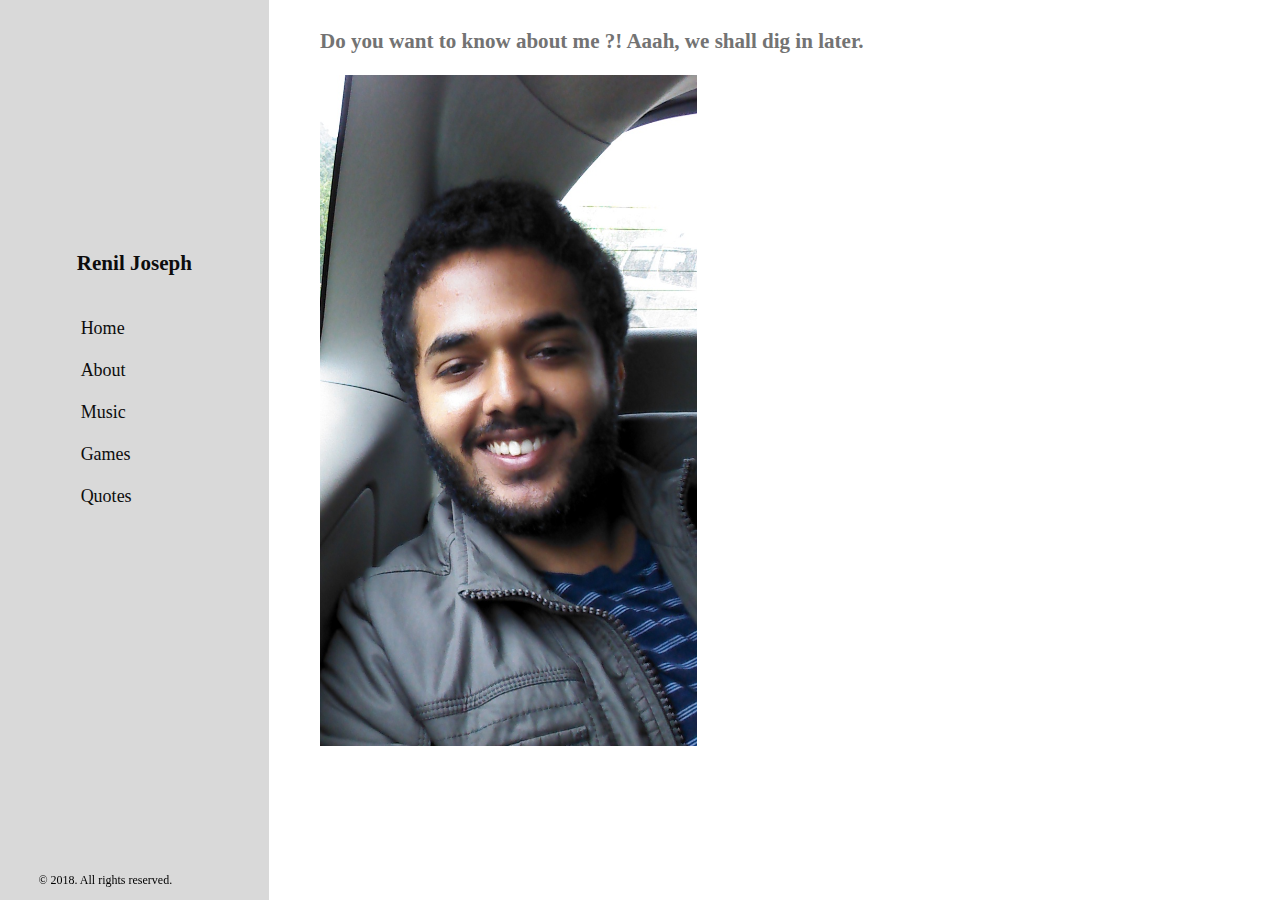
==== about.html @ 7d0944e5 "more" ====
<!DOCTYPE html>
<html>
<head>
	<meta name="viewport" content="width=device-width, initial-scale=1">
	<meta charset="utf-8">
	<title>about me</title>
	<style type="text/css">
		<link href="//maxcdn.bootstrapcdn.com/font-awesome/latest/css/font-awesome.min.css" rel="stylesheet">
		<link href="//fonts.googleapis.com/css?family=Lato:900,300" rel="stylesheet" type="text/css">
		<link href="//fonts.googleapis.com/css?family=Merriweather:900,900italic,300,300italic" rel="stylesheet" type="text/css">
		body { font-family: "Lato", sans-serif; font-size: 12px;}
		#main{left: 15%; padding-left: 10%; color: #4d4d4d; position: absolute; font-size: 18px;}
		.sidenavclass {
    height: 100%;
    width: 15%;
    position: fixed;
    display: block;
    z-index: 1;
    top: 0;
    left: 0;
    font-size: 18px;
    color: #0d0d0d;
    background-color: #d9d9d9;
    padding-top: 18%;
    padding-left: 6%;
}
#footer {
   position: fixed;
   left: 0;
   z-index: 1;
   padding-left: 3%;
   font-size: 12px;
   bottom: 0;

}
#name {
   position: fixed;
   left: 0;
   z-index: 1;
   padding-top: 10%;
   padding-left: 3%;
   font-size: 12px;
   top: 0;
}
#pic{
	position: absolute;
	height: 1000%;
}
		.sidenavclass a:hover{color: #ffffff;}
		.sidenavclass a{color: #0d0d0d; padding-left: 15%; }
		.sidenavclass a:link{color:#0d0d0d ;text-decoration: none;padding-left: 2%;}
	</style>
</head>
<body>

	<div id="sidenav" class="sidenavclass" >

		<h3>Renil Joseph</h3>
		<br>
	
		<a href="index.html">Home</a>
		<br><br>
		<a href="#">About</a>
		<br><br>
		<a href="music.html">Music</a>
		<br><br>
		<a href="games.html">Games</a>
		<br><br>
		<a href="quotes.html">Quotes</a>
	
		
	</div>

	<footer id="footer" >
		<p>© 2018. All rights reserved.</p>
	</footer>

	<div id="main" class="rightSide">
	  <h3 style="color:#737373; size: 100% ">Do you want to know about me ?! Aaah, we shall dig in later.</h3>

	  <img id="pic" src="IMG_20150704_121515553.jpg">
	</div>
</body>
</html>
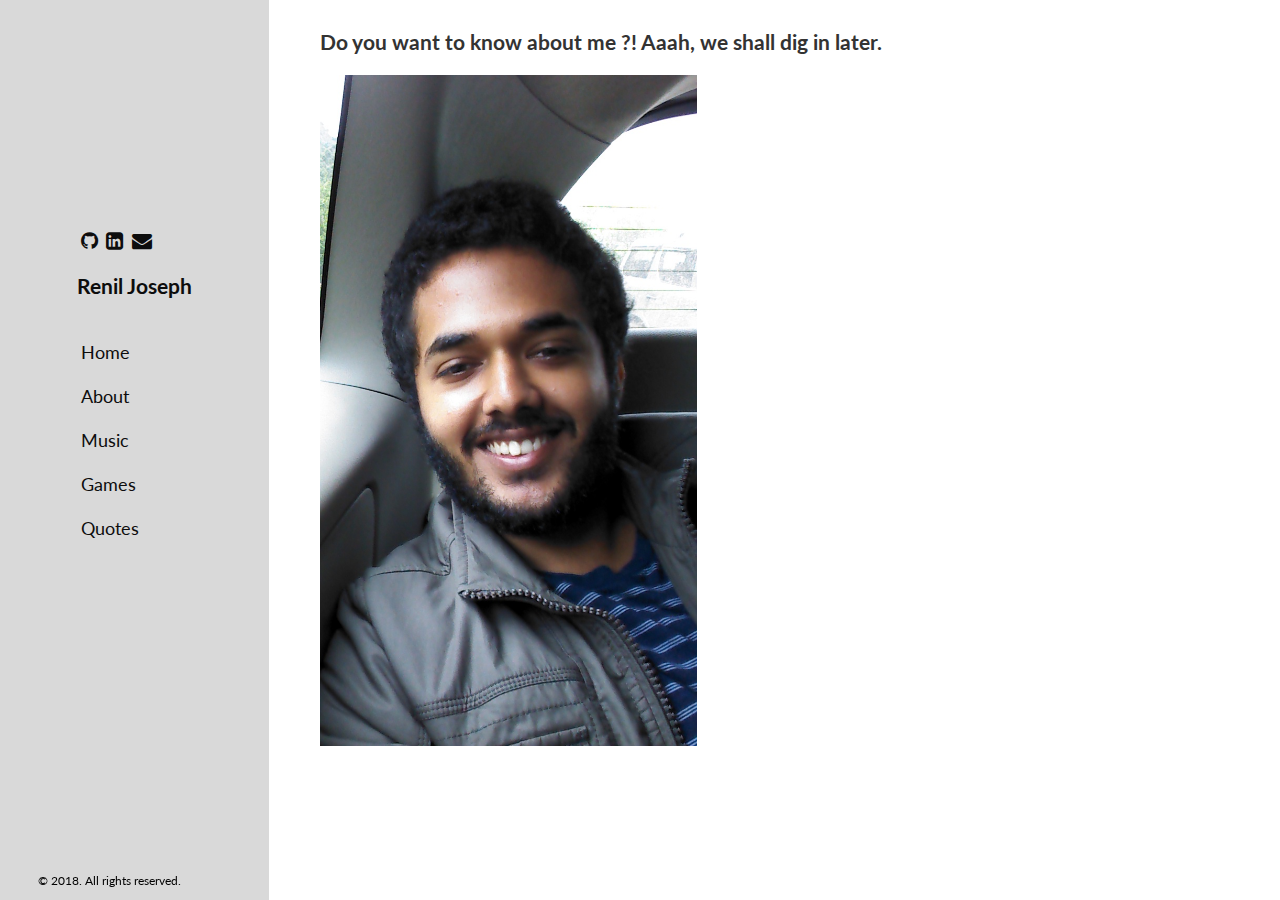
==== commit edf9e02e: "more" ====
--- a/about.html
+++ b/about.html
@@ -4,56 +4,22 @@
 	<meta name="viewport" content="width=device-width, initial-scale=1">
 	<meta charset="utf-8">
 	<title>about me</title>
-	<style type="text/css">
-		<link href="//maxcdn.bootstrapcdn.com/font-awesome/latest/css/font-awesome.min.css" rel="stylesheet">
-		<link href="//fonts.googleapis.com/css?family=Lato:900,300" rel="stylesheet" type="text/css">
-		<link href="//fonts.googleapis.com/css?family=Merriweather:900,900italic,300,300italic" rel="stylesheet" type="text/css">
-		body { font-family: "Lato", sans-serif; font-size: 12px;}
-		#main{left: 15%; padding-left: 10%; color: #4d4d4d; position: absolute; font-size: 18px;}
-		.sidenavclass {
-    height: 100%;
-    width: 15%;
-    position: fixed;
-    display: block;
-    z-index: 1;
-    top: 0;
-    left: 0;
-    font-size: 18px;
-    color: #0d0d0d;
-    background-color: #d9d9d9;
-    padding-top: 18%;
-    padding-left: 6%;
-}
-#footer {
-   position: fixed;
-   left: 0;
-   z-index: 1;
-   padding-left: 3%;
-   font-size: 12px;
-   bottom: 0;
+		
+	<link rel="stylesheet" type="text/css" href="mystyle.css">
+	<link rel="stylesheet" href="https://cdnjs.cloudflare.com/ajax/libs/font-awesome/4.7.0/css/font-awesome.min.css">	
+	<!-- <link href="//maxcdn.bootstrapcdn.com/font-awesome/latest/css/font-awesome.min.css" rel="stylesheet"> -->
+	<link href="//fonts.googleapis.com/css?family=Lato:900,300" rel="stylesheet" type="text/css">
 
-}
-#name {
-   position: fixed;
-   left: 0;
-   z-index: 1;
-   padding-top: 10%;
-   padding-left: 3%;
-   font-size: 12px;
-   top: 0;
-}
-#pic{
-	position: absolute;
-	height: 1000%;
-}
-		.sidenavclass a:hover{color: #ffffff;}
-		.sidenavclass a{color: #0d0d0d; padding-left: 15%; }
-		.sidenavclass a:link{color:#0d0d0d ;text-decoration: none;padding-left: 2%;}
-	</style>
 </head>
 <body>
 
 	<div id="sidenav" class="sidenavclass" >
+
+		<div >
+			<a href="https://github.com/renilJoseph"><i class="fa fa-github" style="font-size:20px"></i></a>
+			<a href="https://www.linkedin.com/in/renil-joseph-0740a1b8/"><i class="fa fa-linkedin-square" style="font-size:20px"></i></a>
+			<a href="mailto:renil.joseph93@gmail.com"><i class="fa fa-envelope" style="font-size:20px"></i></a>
+		</div>
 
 		<h3>Renil Joseph</h3>
 		<br>
@@ -76,9 +42,9 @@
 	</footer>
 
 	<div id="main" class="rightSide">
-	  <h3 style="color:#737373; size: 100% ">Do you want to know about me ?! Aaah, we shall dig in later.</h3>
+	  <h3 style="color:#333; size: 100% ">Do you want to know about me ?! Aaah, we shall dig in later.</h3>
 
-	  <img id="pic" src="IMG_20150704_121515553.jpg">
+	  <img id="pic" src="images/IMG_20150704_121515553.jpg">
 	</div>
 </body>
 </html>--- a/mystyle.css
+++ b/mystyle.css
@@ -0,0 +1,46 @@
+body { font-family: "Lato", sans-serif; font-size: 12px;}
+		#main{left: 15%; padding-left: 10%; color: #333; position: absolute; font-size: 18px;}
+		.sidenavclass {
+    height: 100%;
+    width: 15%;
+    position: fixed;
+    display: block;
+    z-index: 1;
+    top: 0;
+    left: 0;
+    font-size: 18px;
+    color: #0d0d0d;
+    background-color: #d9d9d9;
+    padding-top: 18%;
+    padding-left: 6%;
+}
+
+#pic{
+  position: absolute;
+  height: 1000%;
+}
+
+#footer {
+   position: fixed;
+   left: 0;
+   z-index: 1;
+   padding-left: 3%;
+   font-size: 12px;
+   bottom: 0;
+
+}
+
+#name {
+   position: fixed;
+   left: 0;
+   z-index: 1;
+   padding-top: 10%;
+   padding-left: 3%;
+   font-size: 12px;
+   top: 0;
+
+
+}
+		.sidenavclass a:hover{color: #ffffff;}
+		.sidenavclass a{color: #0d0d0d; padding-left: 15%; }
+		.sidenavclass a:link{color:#0d0d0d ;text-decoration: none; padding-left: 2%;}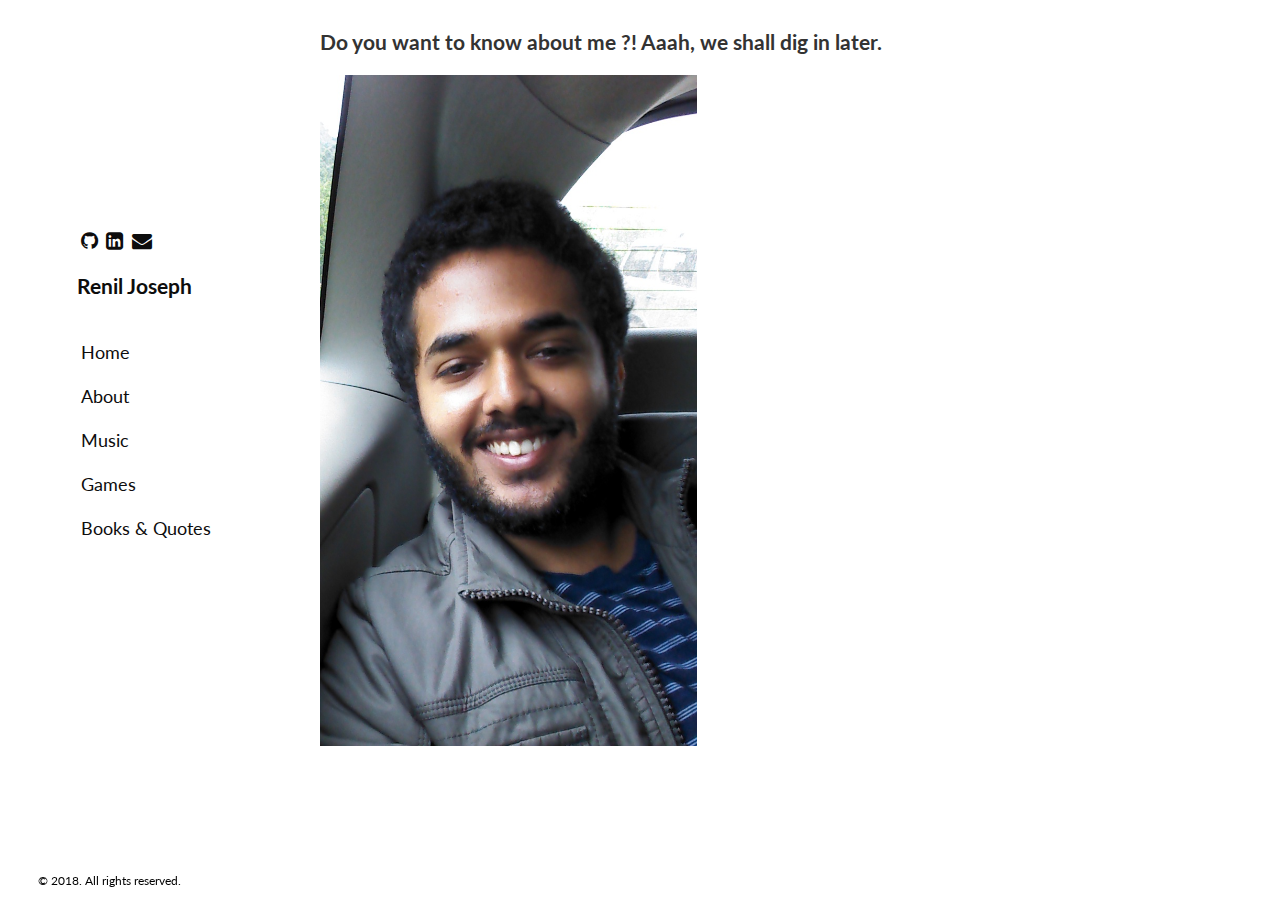
==== commit 5970a3a6: "more" ====
--- a/about.html
+++ b/about.html
@@ -32,7 +32,7 @@
 		<br><br>
 		<a href="games.html">Games</a>
 		<br><br>
-		<a href="quotes.html">Quotes</a>
+		<a href="quotes.html">Books & Quotes</a>
 	
 		
 	</div>
--- a/mystyle.css
+++ b/mystyle.css
@@ -10,7 +10,7 @@
     left: 0;
     font-size: 18px;
     color: #0d0d0d;
-    background-color: #d9d9d9;
+    background-color: #ffffff;
     padding-top: 18%;
     padding-left: 6%;
 }
@@ -41,6 +41,6 @@
 
 
 }
-		.sidenavclass a:hover{color: #ffffff;}
+		.sidenavclass a:hover{color: #999966;}
 		.sidenavclass a{color: #0d0d0d; padding-left: 15%; }
 		.sidenavclass a:link{color:#0d0d0d ;text-decoration: none; padding-left: 2%;}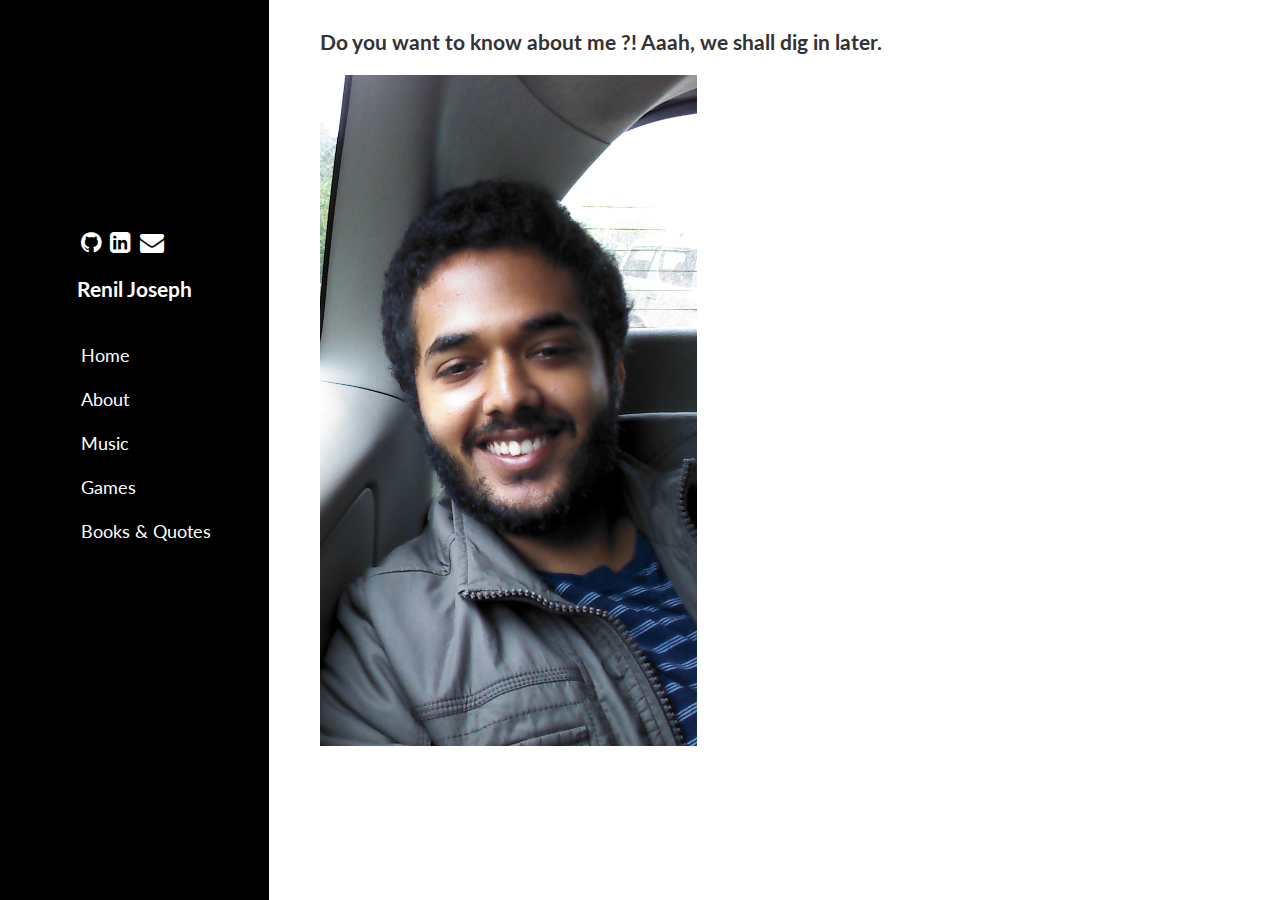
==== commit 15daaaf7: "more" ====
--- a/about.html
+++ b/about.html
@@ -3,7 +3,7 @@
 <head>
 	<meta name="viewport" content="width=device-width, initial-scale=1">
 	<meta charset="utf-8">
-	<title>about me</title>
+	<title>reniljoseph/about me</title>
 		
 	<link rel="stylesheet" type="text/css" href="mystyle.css">
 	<link rel="stylesheet" href="https://cdnjs.cloudflare.com/ajax/libs/font-awesome/4.7.0/css/font-awesome.min.css">	
@@ -16,12 +16,12 @@
 	<div id="sidenav" class="sidenavclass" >
 
 		<div >
-			<a href="https://github.com/renilJoseph"><i class="fa fa-github" style="font-size:20px"></i></a>
-			<a href="https://www.linkedin.com/in/renil-joseph-0740a1b8/"><i class="fa fa-linkedin-square" style="font-size:20px"></i></a>
-			<a href="mailto:renil.joseph93@gmail.com"><i class="fa fa-envelope" style="font-size:20px"></i></a>
+			<a href="https://github.com/renilJoseph"><i class="fa fa-github" style="font-size:24px"></i></a>
+			<a href="https://www.linkedin.com/in/renil-joseph-0740a1b8/"><i class="fa fa-linkedin-square" style="font-size:24px"></i></a>
+			<a href="mailto:renil.joseph93@gmail.com"><i class="fa fa-envelope" style="font-size:24px"></i></a>
 		</div>
 
-		<h3>Renil Joseph</h3>
+		<h3 id="myName">Renil Joseph</h3>
 		<br>
 	
 		<a href="index.html">Home</a>
--- a/mystyle.css
+++ b/mystyle.css
@@ -10,9 +10,13 @@
     left: 0;
     font-size: 18px;
     color: #0d0d0d;
-    background-color: #ffffff;
+    background-color: #000000;
     padding-top: 18%;
     padding-left: 6%;
+}
+
+#myName{
+  color: #ffffff;
 }
 
 #pic{
@@ -42,5 +46,5 @@
 
 }
 		.sidenavclass a:hover{color: #999966;}
-		.sidenavclass a{color: #0d0d0d; padding-left: 15%; }
-		.sidenavclass a:link{color:#0d0d0d ;text-decoration: none; padding-left: 2%;}+		.sidenavclass a{color: #ffffff; padding-left: 15%; }
+		.sidenavclass a:link{color:#ffffff ;text-decoration: none; padding-left: 2%;}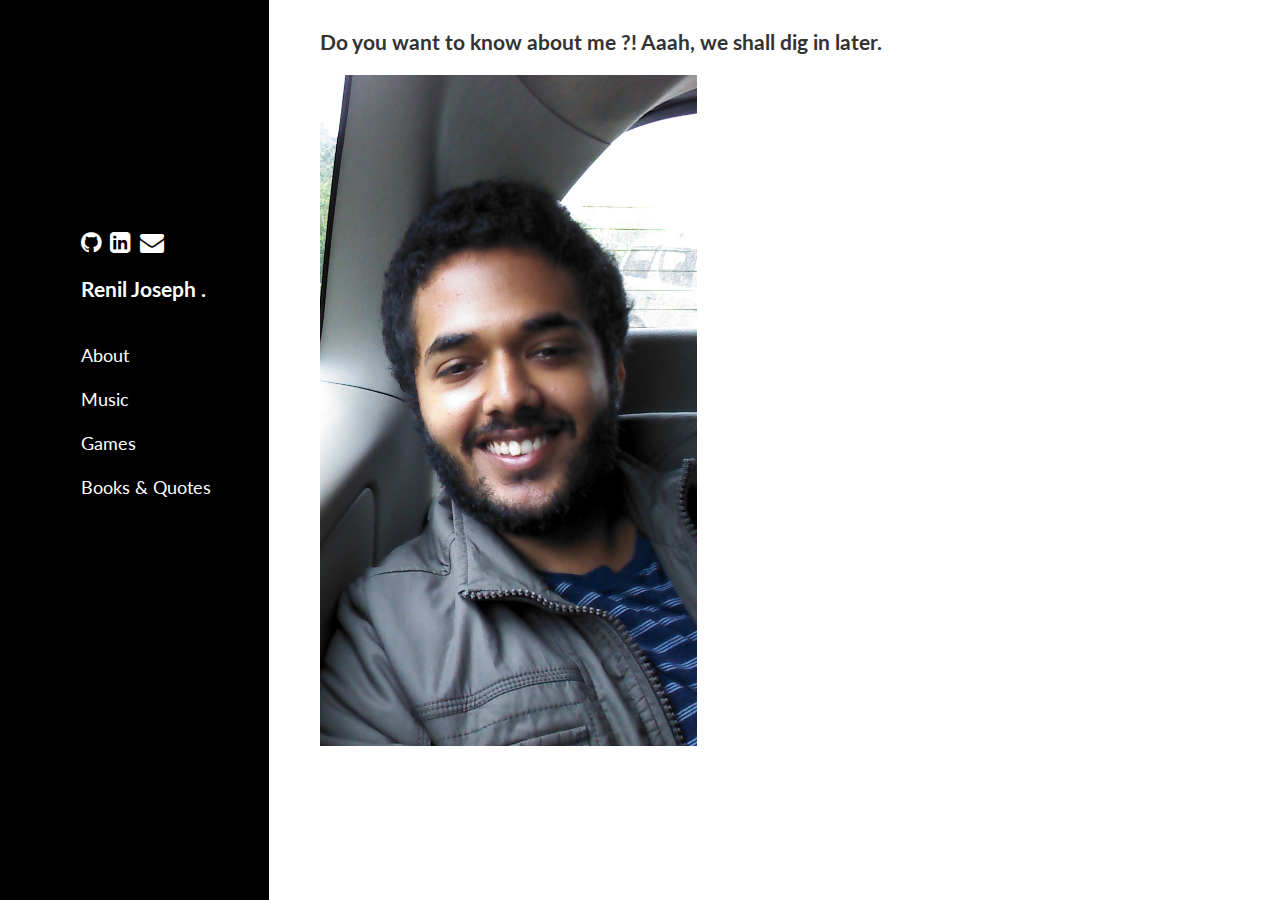
==== commit ab114b8b: "more" ====
--- a/about.html
+++ b/about.html
@@ -21,11 +21,9 @@
 			<a href="mailto:renil.joseph93@gmail.com"><i class="fa fa-envelope" style="font-size:24px"></i></a>
 		</div>
 
-		<h3 id="myName">Renil Joseph</h3>
+		<h3 id="myName"><a href="index.html">Renil Joseph .</a></h3>
 		<br>
 	
-		<a href="index.html">Home</a>
-		<br><br>
 		<a href="#">About</a>
 		<br><br>
 		<a href="music.html">Music</a>
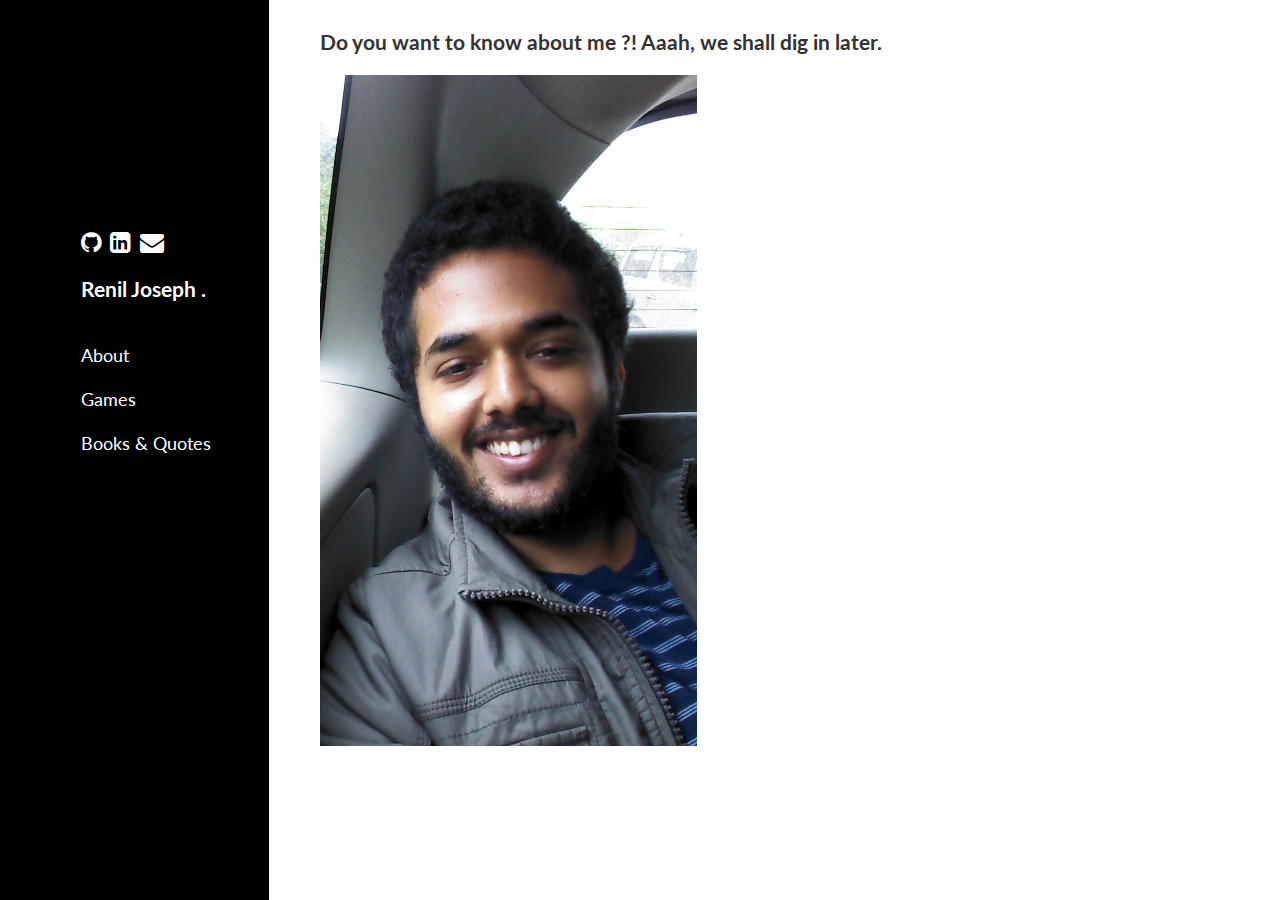
==== commit 03ac56bf: "change" ====
--- a/about.html
+++ b/about.html
@@ -16,8 +16,8 @@
 	<div id="sidenav" class="sidenavclass" >
 
 		<div >
-			<a href="https://github.com/renilJoseph"><i class="fa fa-github" style="font-size:24px"></i></a>
-			<a href="https://www.linkedin.com/in/renil-joseph-0740a1b8/"><i class="fa fa-linkedin-square" style="font-size:24px"></i></a>
+			<a href="https://github.com/renilJoseph" target="_blank"><i class="fa fa-github" style="font-size:24px"></i></a>
+			<a href="https://www.linkedin.com/in/renil-joseph-0740a1b8/" target="_blank"><i class="fa fa-linkedin-square" style="font-size:24px"></i></a>
 			<a href="mailto:renil.joseph93@gmail.com"><i class="fa fa-envelope" style="font-size:24px"></i></a>
 		</div>
 
@@ -26,8 +26,8 @@
 	
 		<a href="#">About</a>
 		<br><br>
-		<a href="music.html">Music</a>
-		<br><br>
+		<!-- <a href="music.html">Music</a>
+		<br><br> -->
 		<a href="games.html">Games</a>
 		<br><br>
 		<a href="quotes.html">Books & Quotes</a>
@@ -41,7 +41,7 @@
 
 	<div id="main" class="rightSide">
 	  <h3 style="color:#333; size: 100% ">Do you want to know about me ?! Aaah, we shall dig in later.</h3>
-
+	  
 	  <img id="pic" src="images/IMG_20150704_121515553.jpg">
 	</div>
 </body>
--- a/mystyle.css
+++ b/mystyle.css
@@ -47,4 +47,6 @@
 }
 		.sidenavclass a:hover{color: #999966;}
 		.sidenavclass a{color: #ffffff; padding-left: 15%; }
-		.sidenavclass a:link{color:#ffffff ;text-decoration: none; padding-left: 2%;}+		.sidenavclass a:link{color:#ffffff ;text-decoration: none; padding-left: 2%;}
+    
+    .rightSide a:link{text-decoration: none; }
